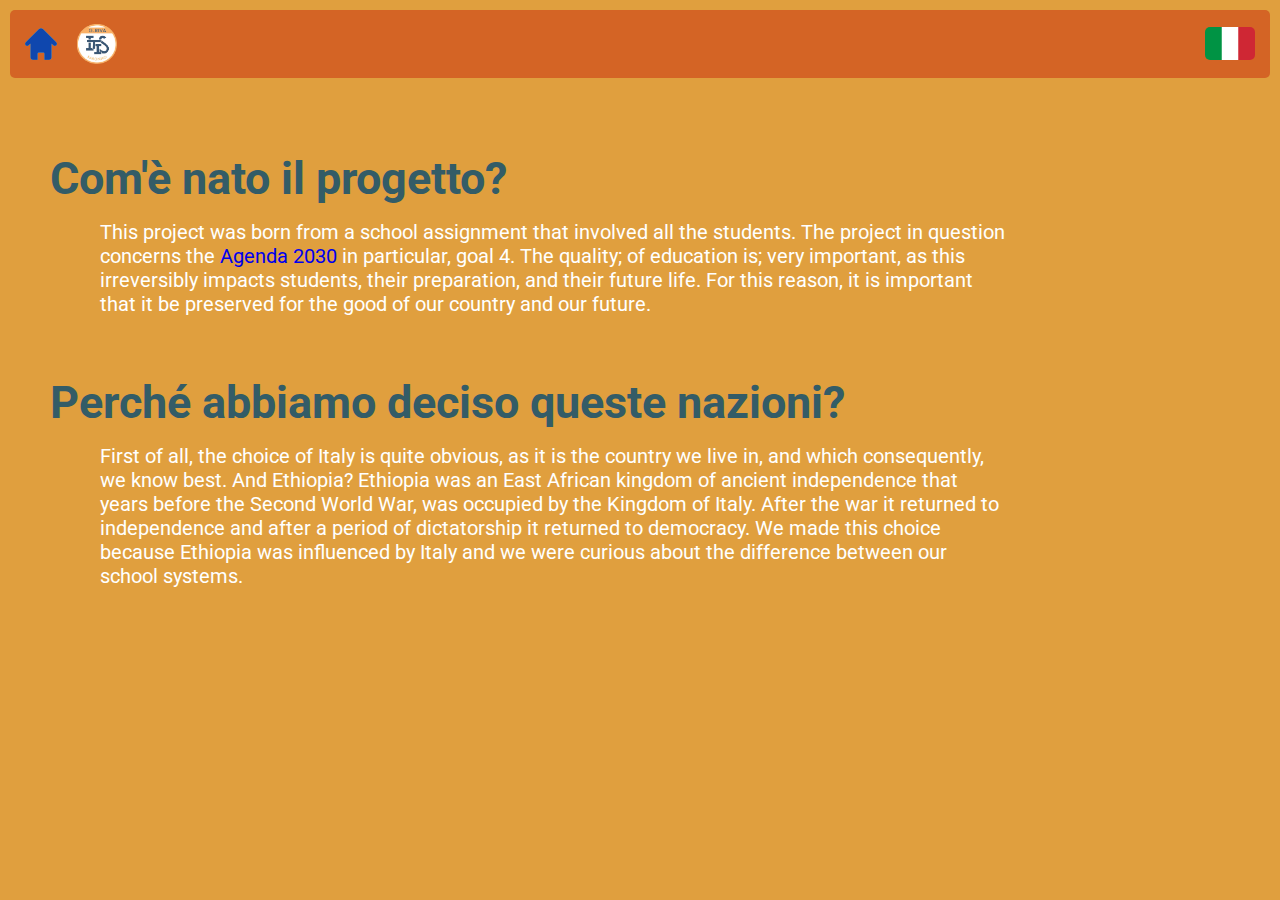
==== en/pages/the-project.html @ 2debba9d "Commit iniziale" ====
<!DOCTYPE html>
<html lang="en">

<head>
    <meta charset="UTF-8">
    <meta http-equiv="X-UA-Compatible" content="IE=edge">
    <meta name="viewport" content="width=device-width, initial-scale=1.0">
    <title>The Project - Education Quality</title>

    <!-- Linking CSS-->
    <link rel="stylesheet" href="../../assets/css/global.css" />
    <link rel="stylesheet" href="../../assets/css/project.css" />
    <link rel="stylesheet" href="../../assets/css/text.css" />

    <!-- Setting Favicon -->
    <link rel="icon" href="../../assets/img/favicon.ico">

    <!-- Animate.css - Library -->
    <link rel="stylesheet" href="https://cdnjs.cloudflare.com/ajax/libs/animate.css/4.1.1/animate.min.css" />
</head>

<body>
    <div class="header">
        <div class="col">
            <a href="../index.html"><img id="home" src="../../assets/img/homepage.png" id="logo"></img></a>
            <a href="https://www.itisriva.edu.it"><img src="../../assets/img/itislogo.png" id="logo"></img></a>
        </div>
        <div class="col">
            <a href="../../it/pages/il-progetto.html"><img id="switchlang" src="../../assets/img/it.png"></a>
        </div>
    </div>
    <div class="header-spacing"></div>

    <div class="text-container">
        <h4 class="text-header">Com'&egrave; nato il progetto?</h4>
        <p>
            This project was born from a school assignment that involved all the students.
            The project in question concerns the <a href="https://unric.org/it/agenda-2030/">Agenda 2030</a> in
            particular, goal 4.
            The quality; of education is; very important, as this irreversibly impacts students, their preparation, and
            their future life.
            For this reason, it is important that it be preserved for the good of our country and our future.

        </p>

        <h4 class="text-header">Perché abbiamo deciso queste nazioni?</h4>
        <p>
            First of all, the choice of Italy is quite obvious, as it is the country we live in, and which consequently, we know best.
            And Ethiopia?
            Ethiopia was an East African kingdom of ancient independence that years before the Second World War, was occupied by the Kingdom of Italy.
            After the war it returned to independence and after a period of dictatorship it returned to democracy.
            We made this choice because Ethiopia was influenced by Italy and we were curious about the difference between our school systems.
        </p>
    </div>

    <script src="../../assets/js/dynamicText.js"></script>
</body>

</html>
---- assets/css/global.css ----
@import url('https://fonts.googleapis.com/css2?family=Roboto&display=swap');

html, body {
    font-family: 'Roboto', sans-serif;
    height: 100%;
    width: 100%;
    margin: 0;
    
    background-color: #E09F3E;
}

h1, h2, h3, h4, h5, h6, h7 {
    color: #335C67;     
}

p {
    color: white;
}

a {
    display: contents;
}

.header {
    
    background-color: rgba(199, 41, 12, 0.5);
    height: 7.5%;
    
    left: 0;
    right: 0;

    margin: 10px;

    position: fixed;

    border-radius: 5px;
    display: flex;
    align-items: center;
    -webkit-animation: fadeInDown 1s;
            animation: fadeInDown 1s;
}

.header-spacing {
    height: 7.5%;
}

.footer {
    bottom: 0;
    height: 5%;
    
    left: 0;
    right: 0;

    display: flex;
    align-items: center;
    justify-content: center;
    background-color: rgba(0, 0, 0, 0.2);
}

.footer > p {
    text-align: center;
}

#switchlang {
    width: 50px;
    float: right;
    height: auto;
    margin-right: 15px;
    border-radius: 5px;
}

.col {
    width: 50%;
    display: flex;
    align-items: center;
}

#logo {
    width: 40px;
    height: auto;
    margin-left: 10px;
}

#home {
    margin: 10px;
    margin-left: 15px;
}

#progetto {
    display: initial;
    width: 100px;
    line-height: 30px;
    text-align: center;

    background-color: #0F47AE;
    border-radius: 10px;
    margin: 10px;
    color: white;
}
---- assets/css/project.css ----
.col:nth-child(2) {
    justify-content: flex-end;
}
---- assets/css/text.css ----
.text-container {
    display: inline-block;

    margin: 25px;

    -webkit-animation: slideInLeft;

            animation: slideInLeft;
    -webkit-animation-duration: 1.5s;
            animation-duration: 1.5s;
}

.text-container > .text-header {
    margin-left: 25px;
    margin-bottom: -5px;
}

.text-container > *:not(.text-header) {
    margin-left: 75px;
    margin-right: 20%;
    -webkit-animation-duration: 1s;
            animation-duration: 1s;
    margin-bottom: 10px;
    font-size: 20px;
}

.text-header {
    font-size: 45px;
}

.text-container > img {
    border-radius: 5px;
    margin: 15px;
    margin-left: 75px;

    max-width: 75%;
    max-height: auto;

    box-shadow:
        0 2.8px 2.2px rgba(0, 0, 0, 0.034),
        0 6.7px 5.3px rgba(0, 0, 0, 0.048),
        0 12.5px 10px rgba(0, 0, 0, 0.06),
        0 22.3px 17.9px rgba(0, 0, 0, 0.072),
        0 41.8px 33.4px rgba(0, 0, 0, 0.086),
        0 100px 80px rgba(0, 0, 0, 0.12)
}

#dropdownicon {
    padding: 5px;
    display: none;
}

#dropdownicon > img {
    width: 25px;
    height: auto;
}

/* Media query for targeting most mobile devices */

@media (min-width: 320px) and (max-width: 500px) {
    .text-container > *:not(.text-header) {
        font-size: 25px;
        margin: 20px;
    }

    .header > #redirects > a:not(#dropdownicon) {
        display: none;
    }

    .text-container > img {
        margin-right: auto;
        margin-left: auto;
    }

    .header > #redirects > a#dropdownicon {
        display: block;
    }

    .header.responsive {
        position: relative;
        height: -webkit-fit-content;
        height: -moz-fit-content;
        height: fit-content;
        align-items: flex-start;
    }

    .header.responsive > #redirects > a {
        display: block !important;
    }

    .header.responsive > #redirects {
        flex-direction: column-reverse;
        flex-wrap: nowrap;
        position: relative;
        margin-left: -25px;
        margin-right: -25px;
    }
}
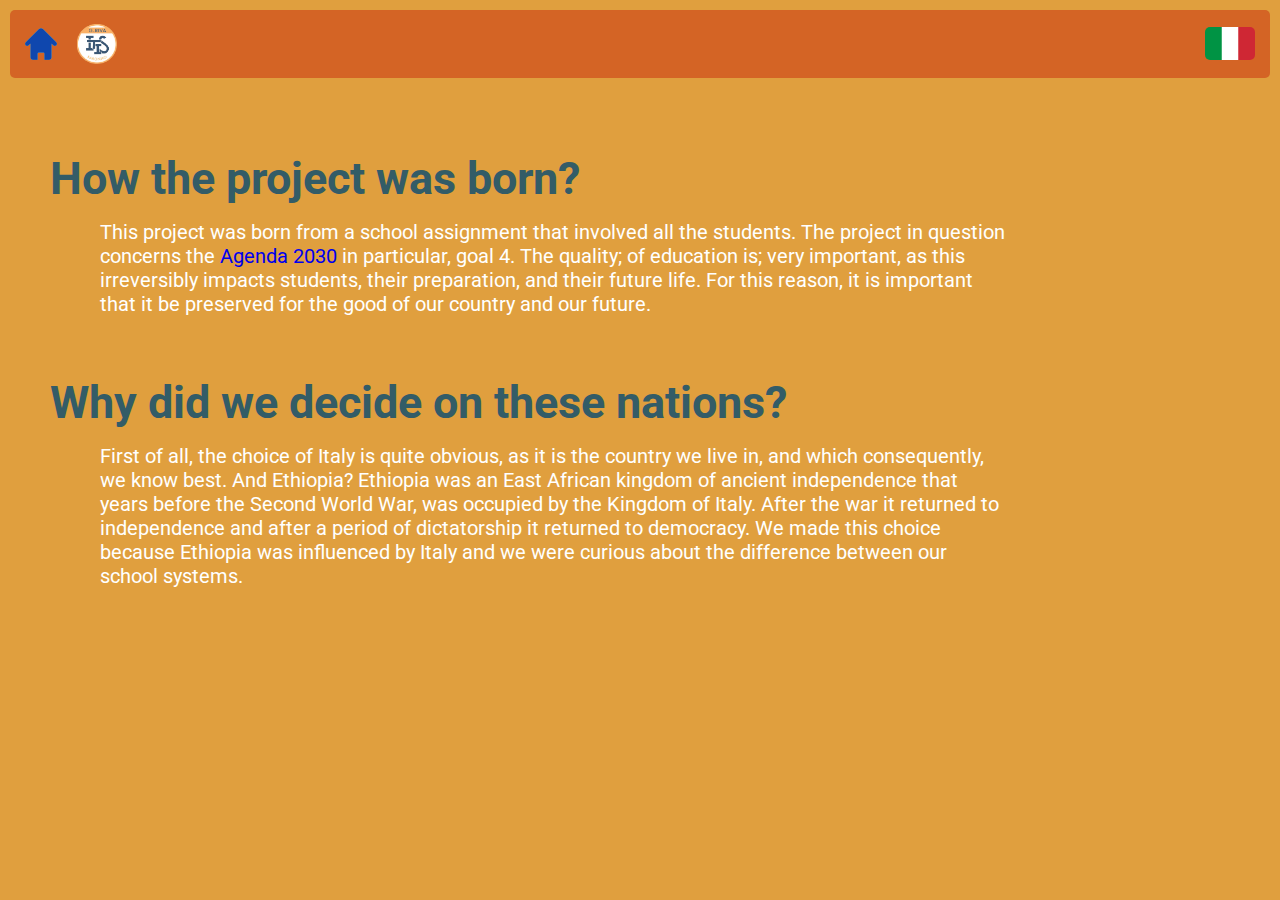
==== commit 803efe3e: "risolte traduzioni dei titoli nella pagina in inglese" ====
--- a/en/pages/the-project.html
+++ b/en/pages/the-project.html
@@ -32,7 +32,7 @@
     <div class="header-spacing"></div>
 
     <div class="text-container">
-        <h4 class="text-header">Com'&egrave; nato il progetto?</h4>
+        <h4 class="text-header">How the project was born?</h4>
         <p>
             This project was born from a school assignment that involved all the students.
             The project in question concerns the <a href="https://unric.org/it/agenda-2030/">Agenda 2030</a> in
@@ -43,7 +43,7 @@
 
         </p>
 
-        <h4 class="text-header">Perché abbiamo deciso queste nazioni?</h4>
+        <h4 class="text-header">Why did we decide on these nations?</h4>
         <p>
             First of all, the choice of Italy is quite obvious, as it is the country we live in, and which consequently, we know best.
             And Ethiopia?
